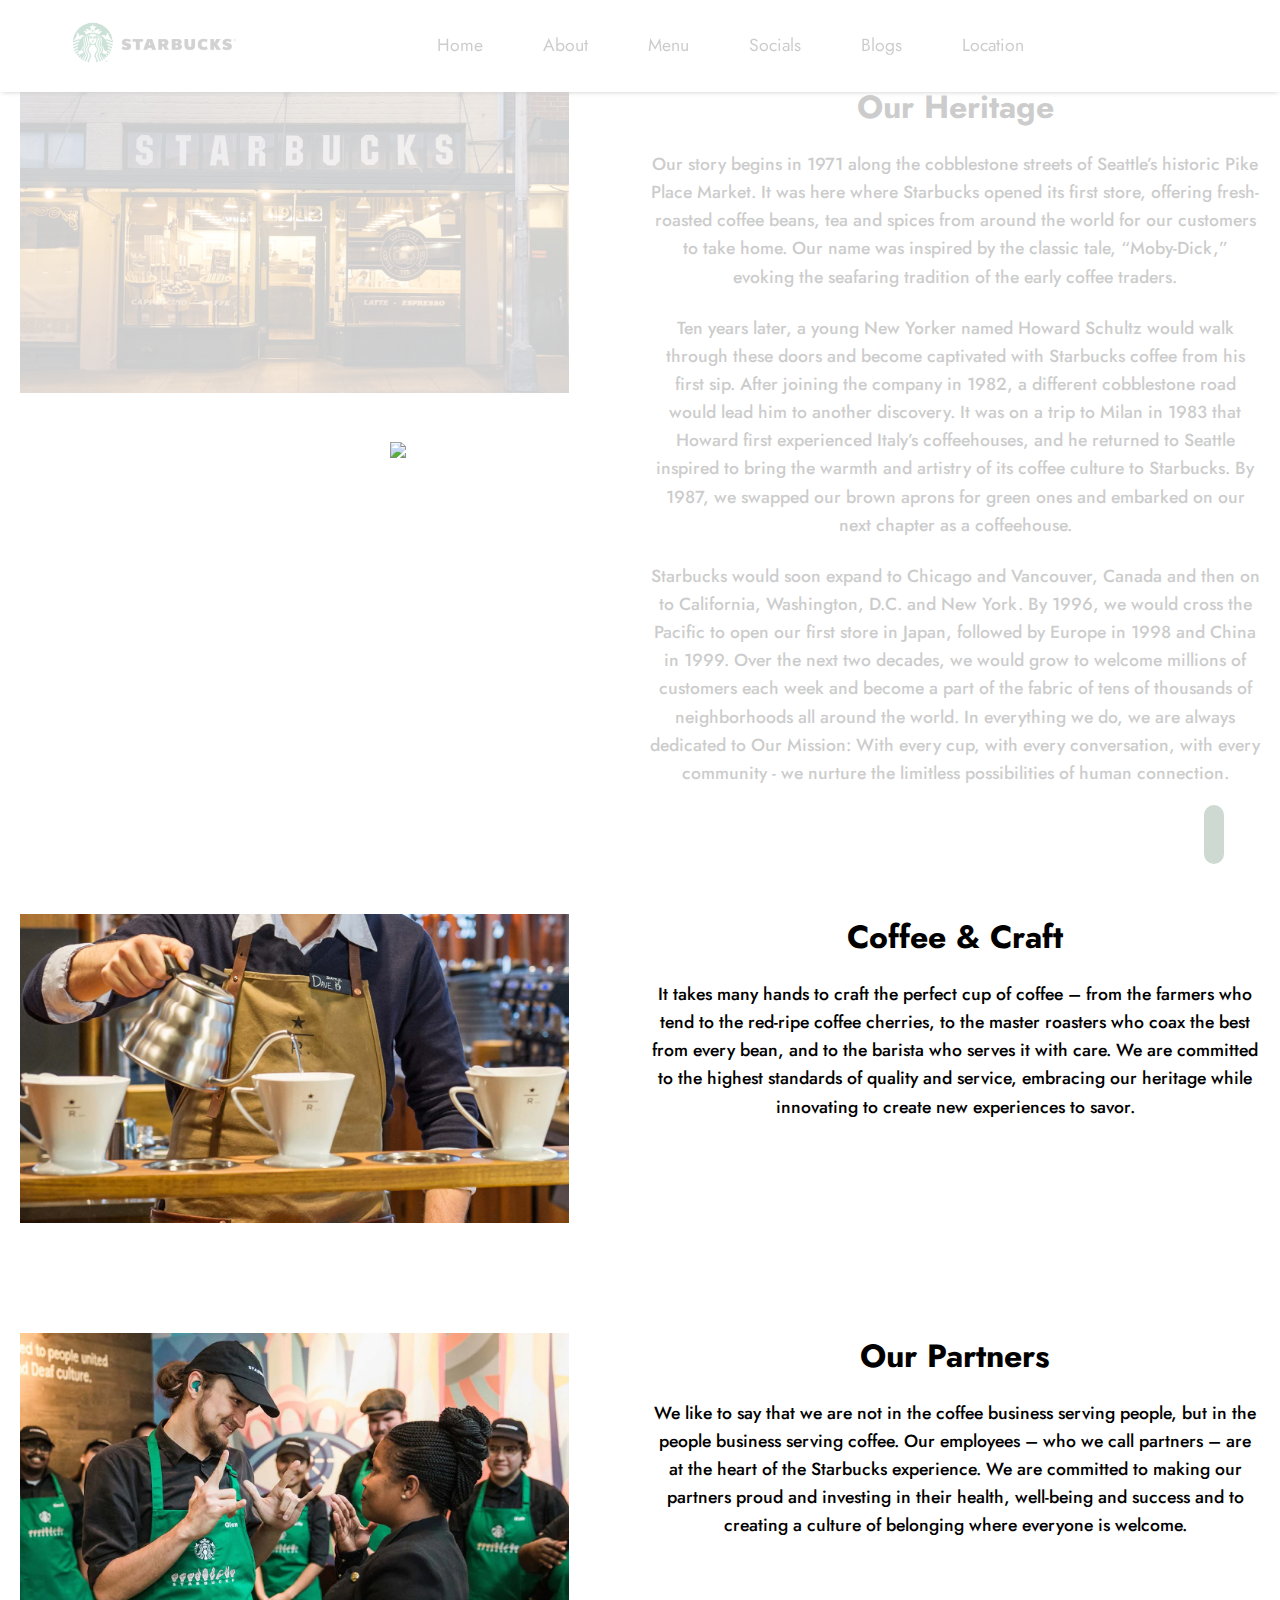
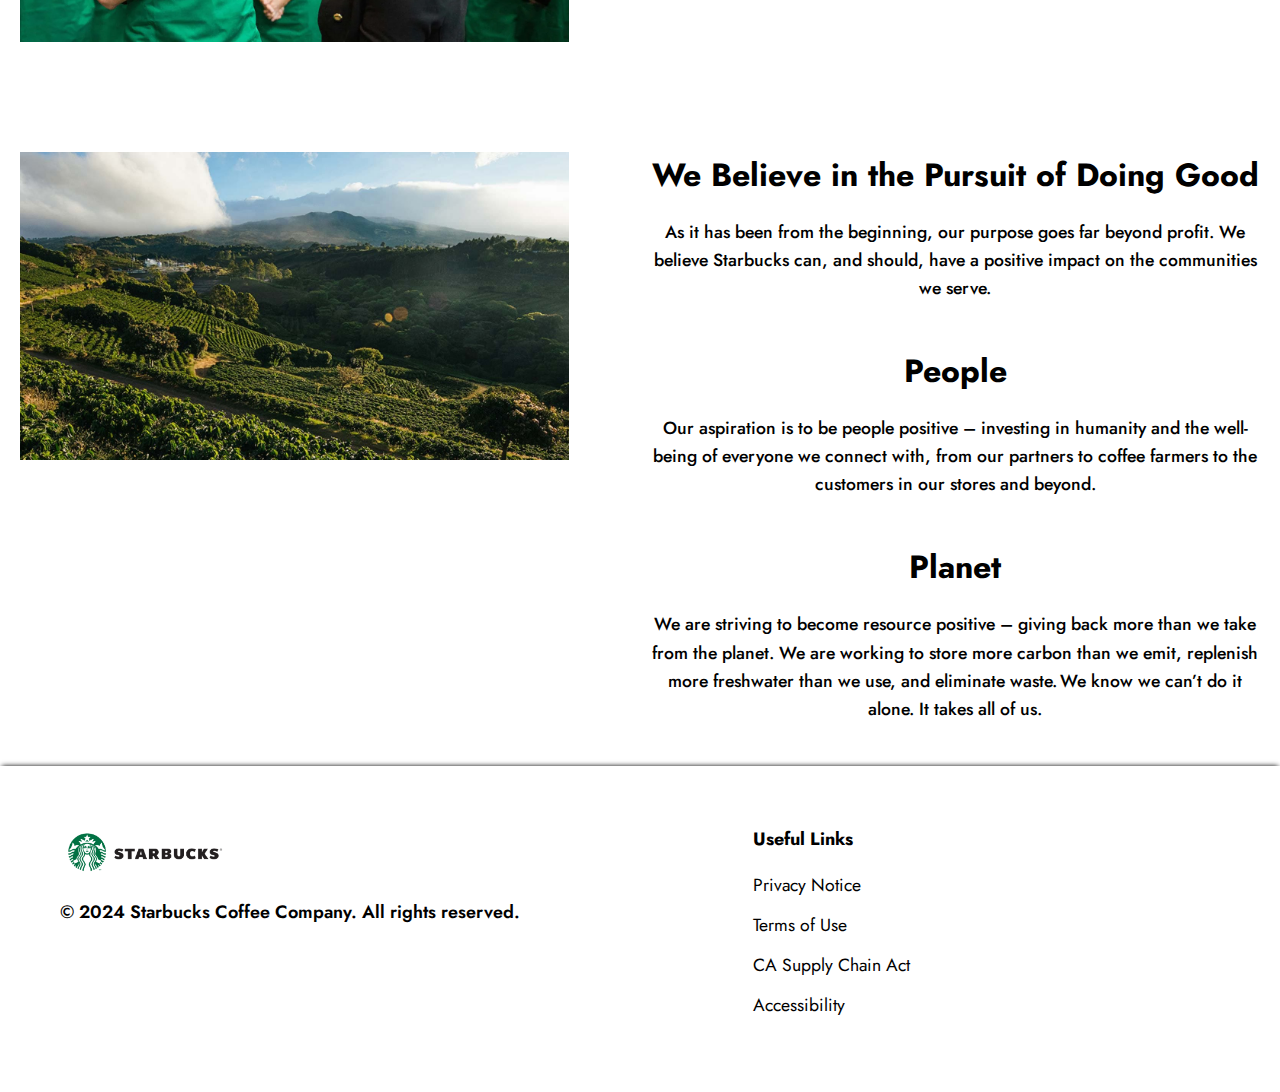
==== about.html @ 8343730b "Add files via upload" ====
<!DOCTYPE html>
<html>
    <head>
        <meta charset="UTF-8">
        <meta name="viewport" content="width=device-width, initial-scale=1">
        <title>Starbucks Coffee</title>
        <link rel="stylesheet" type="text/css" href="style.css">
        <!-- Icons -->
        <link href="https://cdn.jsdelivr.net/npm/remixicon@4.3.0/fonts/remixicon.css" rel="stylesheet"/>
        <!-- Icons -->
        <!-- Google Font -->
        <link rel="preconnect" href="https://fonts.googleapis.com">
        <link rel="preconnect" href="https://fonts.gstatic.com" crossorigin>
        <link href="https://fonts.googleapis.com/css2?family=Jost:ital,wght@0,100..900;1,100..900&display=swap" rel="stylesheet">
        <!-- Google Font -->
    </head>
    <body>

        <!-- Loader -->
        <div class="loader">
            <img src="./images/loading.gif">
        </div>
        <!-- Loader -->

        <!-- Header -->
        <header>
            <a href="#" class="logo">
                <img src="./images/logo.png">
            </a>

            <ul class="navlist">
                <li><a href="./index.html">Home</a></li>
                <li><a href="#">About</a></li>
                <li><a href="./index.html#store-here">Menu</a></li>
                <li><a href="./index.html#social-here">Socials</a></li>
                <li><a href="./index.html#blog-here">Blogs</a></li>
                <li><a href="https://www.starbucks.ph/stores">Location</a></li>
            </ul>

            <div class="nav-content">
                <i class="ri-menu-line" id="menu-icon"></i>
            </div>
        </header>
        <!-- Header -->

        <!-- About -->
        <div class="about-container">
        <div class="about-img">
            <img src="./images/a1.jpg">
        </div>
        <div class="about-content">
            <h2>Our Heritage</h2>
            <p>Our story begins in 1971 along the cobblestone streets of Seattle’s historic Pike Place Market. It was here where Starbucks opened its first store, offering fresh-roasted coffee beans, tea and spices from around the world for our customers to take home. Our name was inspired by the classic tale, “Moby-Dick,” evoking the seafaring tradition of the early coffee traders.</p><br>
            <p>Ten years later, a young New Yorker named Howard Schultz would walk through these doors and become captivated with Starbucks coffee from his first sip. After joining the company in 1982, a different cobblestone road would lead him to another discovery. It was on a trip to Milan in 1983 that Howard first experienced Italy’s coffeehouses, and he returned to Seattle inspired to bring the warmth and artistry of its coffee culture to Starbucks. By 1987, we swapped our brown aprons for green ones and embarked on our next chapter as a coffeehouse.</p><br>
            <p>Starbucks would soon expand to Chicago and Vancouver, Canada and then on to California, Washington, D.C. and New York. By 1996, we would cross the Pacific to open our first store in Japan, followed by Europe in 1998 and China in 1999. Over the next two decades, we would grow to welcome millions of customers each week and become a part of the fabric of tens of thousands of neighborhoods all around the world. In everything we do, we are always dedicated to Our Mission: With every cup, with every conversation, with every community - we nurture the limitless possibilities of human connection.</p><br>
        </div>
    </div>

    <div class="about-container">
        <div class="about-img">
            <img src="./images/a2.jpg">
        </div>
        <div class="about-content">
            <h2>Coffee & Craft</h2>
            <p>It takes many hands to craft the perfect cup of coffee – from the farmers who tend to the red-ripe coffee cherries, to the master roasters who coax the best from every bean, and to the barista who serves it with care. We are committed to the highest standards of quality and service, embracing our heritage while innovating to create new experiences to savor.</p><br>
        </div>
    </div>

    <div class="about-container">
        <div class="about-img">
            <img src="./images/a3.webp">
        </div>
        <div class="about-content">
            <h2>Our Partners</h2>
            <p>We like to say that we are not in the coffee business serving people, but in the people business serving coffee. Our employees – who we call partners – are at the heart of the Starbucks experience. We are committed to making our partners proud and investing in their health, well-being and success and to creating a culture of belonging where everyone is welcome.</p><br>
        </div>
    </div>

    <div class="about-container">
        <div class="about-img">
            <img src="./images/a4.jpg">
        </div>
        <div class="about-content">
            <h2>We Believe in the Pursuit of Doing Good</h2>
            <p>As it has been from the beginning, our purpose goes far beyond profit. We believe Starbucks can, and should, have a positive impact on the communities we serve.</p><br><br>
            <h2>People</h2>
            <p>Our aspiration is to be people positive – investing in humanity and the well-being of everyone we connect with, from our partners to coffee farmers to the customers in our stores and beyond.</p><br><br>
            <h2>Planet</h2>
            <p>We are striving to become resource positive – giving back more than we take from the planet. We are working to store more carbon than we emit, replenish more freshwater than we use, and eliminate waste. We know we can’t do it alone. It takes all of us.</p><br>
        </div>
    </div>
        <!-- About -->

        <!-- Footer -->
        <div id="social-here"></div>
        <section class="footer">
            <div class="footer-box">
                <a href="#" class="logo">
                    <img src="./images/logo.png">
                </a>

                <h5>© 2024 Starbucks Coffee Company. All rights reserved.</h5>

                <div class="icons">
                    <a href="https://www.facebook.com/Starbucks"><i class="ri-facebook-circle-fill"></i></a>
                    <a href="https://www.instagram.com/starbucks/?hl=en"><i class="ri-instagram-fill"></i></a>
                    <a href="https://x.com/starbucks?lang=en"><i class="ri-twitter-x-fill"></i></a>
                    <a href="https://www.tiktok.com/@starbucks?lang=en"><i class="ri-tiktok-fill"></i></a>
                    <a href="https://www.youtube.com/@starbucks"><i class="ri-youtube-fill"></i></a>
                </div>
            </div>

            <div class="footer-box">
                <h3>Useful Links</h3>
                <li><a href="https://www.starbucks.com/terms/privacy-notice/">Privacy Notice</a></li>
                <li><a href="https://www.starbucks.com/terms/starbucks-terms-of-use/">Terms of Use</a></li>
                <li><a href="https://content-prod-live.cert.starbucks.com/binary/v2/asset/137-70076.pdf">CA Supply Chain Act</a></li>
                <li><a href="https://www.starbucks.com/about-us/accessibility/">Accessibility</a></li>
            </div>
        </section>
        <!-- Footer -->

        <!-- Scroll -->
        <a href="#" class="scroll-btnnn"><i class="ri-arrow-drop-up-line"></i></a>
        <!-- Scroll -->

        <!-- JS -->
        <script src="./script.js"></script>
        <script nomodule src="https://unpkg.com/ionicons@7.1.0/dist/ionicons/ionicons.js"></script>
        <script src="https://unpkg.com/boxicons@2.1.4/dist/boxicons.js"></script>
        <!-- JS -->
    </body>
    </html>
---- style.css ----
* {
    margin: 0;
    padding: 0;
    box-sizing: border-box;
    list-style: none;
    text-decoration: none;
    scroll-behavior: smooth;
    font-family: "Jost", sans-serif;
}

:root {
    --bg-color: #ffff;
    --main-color: #0b421a;
    --text-color: black;
    --other-color: #362415;
    --second-color: #eac784;

    --h1-font: 5.5rem;
    --h2-font: 2.8rem;
    --p-font: 1.1rem;
}

body {
    background-color: var(--bg-color);
    color: var(--text-color);
}

/* Header & Nav */

header {
    position: fixed;
    width: 100%;
    top: 0;
    right: 0;
    z-index: 1000;
    display: flex;
    align-items: center;
    justify-content: space-between;
    padding: 20px 10%;
    background: var(--bg-color);
    box-shadow: 0 2px 5px -2px black;
    transition: all .6s ease;
}

.logo img {
    max-width: 180px;
    width: 100%;
    height: 100%;
    object-fit: contain;
}

.navlist {
    display: flex;
}

.navlist a {
    display: inline-block;
    font-size: var(--p-font);
    color: black;
    margin: 0 30px;
    padding: 2px 0;
    border-bottom: 2px solid transparent;
    transition: all .6s ease;
}

.navlist a:hover {
    color: var(--main-color);
    border-bottom: 2px solid var(--main-color);
}

.nav-content {
    display: flex;
    align-items: center;
}

.nav-content a {
    display: inline-block;
    font-size: 23px;
    color: black;
    margin: 0 10px;
    transition: all .6s ease;
}

.nav-content a:hover {
    transform: scale(1.3);
    color: var(--main-color);
}

.nav-content i {
    color: var(--text-color);
}

#menu-icon {
    font-size: 32px;
    z-index: 10001;
    cursor: pointer;
    margin-left: 10px;
    display: none;
}

/* Header & Nav */

/* Login */

.wrapper {
    margin-top: 250px;
    margin-left: 700px;
    position: fixed;
    height: 440px;
    width: 440px;
    background: transparent;
    border: 2px solid var(--main-color);
    border-radius: 20px;
    backdrop-filter: blur(70px);
    box-shadow: 0 0 30px rgba(0, 0, 0, 0.5);
    display: flex;
    justify-content: center;
    align-items: center;
    overflow: hidden;
    transform: scale(0);
    transition: transform .5s ease, height .2s ease;
    z-index: 1000;
}
  
  .wrapper.active-popup {
    transform: scale(1);
}
  
  .wrapper.active {
    height: 520px;
}
  
  .wrapper .form-box {
    width: 100%;
    padding: 40px;
}
  
  .wrapper .form-box.login {
    transition: transform .18s ease;
    transform: translateX(0);
}
  
  .wrapper.active .form-box.login {
    transition: none;
    transform: translateX(-430px);
}
  
  .wrapper .form-box.register{
    position: absolute;
    transition: none;
    transform: translateX(430px);
}
  
  .wrapper.active .form-box.register {
    transition: transform .18s ease;
    transform: translateX(0);
}
  
  .wrapper .icon-close {
    position: absolute;
    top: 0;
    right: 0;
    width: 45px;
    height: 45px;
    background: var(--main-color);
    font-size: 2em;
    color: white;
    display: flex;
    justify-content: center;
    align-items: center;
    border-bottom-left-radius: 20px;
    cursor: pointer;
    z-index: 1;
}
  
  .form-box h2 {
    font-size: 2em;
    font-weight: 700;
    color: var(--text-color);
    text-align: center;
}
  
  .input-box {
    position: relative;
    width: 100%;
    height: 50px;
    border-bottom: 2px solid var(--text-color);
    margin: 30px 0;
}
  
  .input-box label {
    position: absolute;
    top: 50%;
    left: 5px;
    transform: translateY(-50%);
    font-size: 1em;
    color: var(--text-color);
    font-weight: 500;
    pointer-events: none;
    transition: .5s;
}
  
  .input-box input:focus~label,
  .input-box input:valid~label {
    top: -5px;
}
  
  .input-box input {
    width: 100%;
    height: 100%;
    background: transparent;
    border: none;
    outline: none;
    font-size: 1em;
    color: var(--text-color);
    font-weight: 600;
    padding: 0 35px 0 5px;
}
  
  .input-box .icon {
    position: absolute;
    right: 8px;
    font-size: 1.2em;
    color: var(--main-color);
    line-height: 57px;
}
  
  .remember-forgot {
    font-size: .9em;
    color: var(--text-color);
    font-weight: 500;
    margin: -15px 0 15px;
    display: flex;
    justify-content: space-between;
}
  
  .remember-forgot label input {
    accent-color: var(--main-color);
}
  
  .remember-forgot a {
    color: black;
    text-decoration: none;
}
  
  .remember-forgot a:hover {
    text-decoration: underline;
    color: #0b421a;
}
  
  .bttn {
    width: 100%;
    height: 45px;
    background: transparent;
    border: none;
    outline: none;
    border: 2px solid black;
    border-radius: 6px;
    cursor: pointer;
    transition: .5s;
}
  
  .bttn:hover {
    background: #0b421a;
    color: white;
}
  
  .login-register {
    font-size: .9em;
    color: black;
    text-align: center;
    font-weight: 500;
    margin: 25px 0 10px;
}
  
  .login-register p a {
    color: black;
    text-decoration: none;
    font-weight: 600;
}
  
  .login-register p a:hover {
    text-decoration: underline;
}
  /* Login */


/* Hero */

section {
    padding: 80px 10% 80px;
    color: black;
}

.hero {
    position: relative;
    width: 100%;
    height: 100vh;
    display: flex;
    align-items: center;
    justify-content: center;
    text-align: center;
    background: url(./images/hero.png);
    background-size: cover;
    background-position: center;
}

.hero-text h1 {
    font-size: var(--h1-font);
    font-weight: 700;
    color: black;
    margin: 10px 0 20px;
    line-height: 1;
}

.hero-text h4 {
    font-size: 22px;
    font-weight: 600;
    color: black;
    letter-spacing: 4px;
}

.hero-text p {
    font-size: 20px;
    font-weight: 500;
    line-height: 1.5;
    color: black;
    margin-bottom: 30px;
}

.btn {
    display: inline-block;
    padding: 11px 40px;
    font-size: 14px;
    font-weight: 600;
    border: 2px solid black;
    background: var(--bg-color);
    color: black;
    letter-spacing: 2px;
    transition: all .6s ease;
}

.btn:hover {
    background: var(--main-color);
    color: var(--bg-color);
}

/* Hero */


/* Store */

.center-text {
    text-align: center;

}

.center-text h6 {
    font-size: 15px;
    font-weight: 600;
    color: var(--main-color);
    text-align: center;
}

.center-text h2 {
    font-size: var(--h2-font);
    font-weight: 600;
}

.store-content {
    display: grid;
    grid-template-columns: repeat(auto-fit, minmax(200px, auto));
    align-items: center;
    gap: 2rem;
    margin-top: 4rem;
    cursor: pointer;
}

.col {
    padding: 10px;
    border: 1px solid var(--main-color);
    border-radius: 15px;
    display: flex;
    align-items: center;
    justify-content: space-between;
    gap: 30px;
    transition: all .6s ease;
}

.col-img img{
    max-width: 400px;
    width: 200px;
    height: 180px;
    object-fit: contain;
}

.col-text h4 {
    font-size: 22px;
    font-weight: 600;
    margin-bottom: 10px;
}

.col-text p {
    line-height: 30px;
}

.col:hover {
    transform: scale(1.04) translateY(-4px);
    border: 3px solid var(--second-color);
    background-color: black;
    color: white;
}

/* Store */


/* Banner */

.banner {
    padding: 10px 10% 10px;
}

.banner-content {
    display: grid;
    grid-template-columns: repeat(auto-fit, minmax(300px, auto));
    align-items: center;
    gap: 2rem;
}

.banner-img {
    position: relative;
}

.banner-img img {
    width: 100%;
    height: auto;
    cursor: pointer;
}

.banner-in {
    position: absolute;
    top: 50%;
    left: 7%;
    transform: translateY(-50%);
}

.banner-in h3 {
    font-size: 40px;
    font-weight: 500;
    margin: 10px 0;
}

.banner-in h5 {
    font-size: 20px;
    font-weight: 400;
    margin: 10px 0;
}

.b-btnn {
    padding: 10px 27px;
    display: inline-block;
    background: transparent;
    border: 2px solid black;
    color: var(--bg-color);
    font-size: 14px;
    text-transform: uppercase;
    letter-spacing: 2px;
    font-weight: 600;
    margin-top: 10px;
    transition: all .6s ease;
}

.b-btnn:hover {
    color: black;
    background: var(--second-color);
}

/* Banner */


/* Seller */

.seller-content {
    display: grid;
    grid-template-columns: repeat(auto-fit, minmax(300px, auto));
    align-items: center;
    gap: 1.7rem;
    margin-top: 4rem;
}

.row-img {
    overflow: hidden;
}

.row-img img {
    display: block;
    width: 100%;
    transition: transform 0.6s;
    cursor: pointer;

}

.row-img img:hover {
    transform: scale(1.2);
}

.row {
    position: relative;
    text-align: center;
    cursor: pointer;
}

.row h5 {
    margin-top: 18px;
    font-size: var(--p-font);
    font-weight: 500;
    margin-bottom: 7px;
}

.row h6 {
    font-size: 17px;
    font-weight: 600;
    color: var(--main-color);
}   

.row .s-btn a {
    position: absolute;
    bottom: 73px;
    left: 0;
    right: 0;
    padding: 13px;
    background: black;
    color: rgb(255, 255, 255);
    transition: opacity 0.5s;
    opacity: 0;
}

.row:hover .s-btn a {
    opacity: 1;
}

/* Seller */ 


/* CTA */

.cta {
    height: 70vh;
    width: 100%;
    display: flex;
    align-items: center;
    justify-content: center;
    flex-direction: column;
    text-align: center;
    background: linear-gradient(rgba(0, 0, 0, 0.3), rgba(0, 0, 0, 0.7)), url(./images/starbcta.png);
    background-size: cover;
    background-position: center;
}

.cta-content h2 {
    font-size: 4rem;
    font-weight: 600;
    color: var(--bg-color);
    margin-bottom: 15px;
}

.cta-content p {
    font-size: var(--p-font);
    font-weight: 600;
    color: var(--bg-color);
    margin-bottom: 35px;
}

.cta-btn {
    display: inline-block;
    padding: 11px 40px;
    font-size: 14px;
    font-weight: 600;
    background: var(--bg-color);
    color: var(--text-color);
    letter-spacing: 2px;
    text-transform: uppercase;
    transition: all .6s ease;
}

.cta-btn:hover {
    background: var(--main-color);
    color: var(--bg-color);
}

/* CTA */


/* Footer */

.footer {
    max-height: 350px;
    padding: 60px;
    display: grid;
    grid-template-columns: repeat(auto-fit, minmax(250px, auto));
    gap: 1rem;
    box-shadow: 0 -2px 5px -2px black;
}

.footer-box .logo img {
     width: 170px;
     max-width: 100%;
     height: auto;
     margin-bottom: 1rem;
}

.footer-box h5 {
    font-size: 18px;
    font-weight: 600;
    margin-bottom: 1.4rem;
    line-height: 1.3;
}

.icons i {
    font-size: 20px;
    margin-right: 10px;
    display: inline-block;
    color: var(--text-color);
    cursor: pointer;
    transition: all .7s ease;
}

.icons i:hover {
    color: var(--main-color);
    transform: scale(1.3) rotate3d(0, 0, 1, 360deg);
}

.footer h3 {
    font-size: 18px;
    font-weight: 700;
    margin-bottom: 20px;
}

.footer-box li {
    margin-bottom: 14px;

}

.footer-box li a {
    display: block;
    color: var(--text-color);
    font-size: var(--p-font);
    transition: all .6s ease;
}

.footer-box li a:hover {
    transform: translateY(-6px);
    color: var(--main-color);
}

/* Footer */


/* Scroll */

.scroll-btnnn {
    position: fixed;
    bottom: 2.9rem;
    right: 3.5rem;
}

.scroll-btnnn i{
    font-size: 27px;
    color: var(--bg-color);
    padding: 10px;
    background: var(--main-color);
    border-radius: 25px;
}

/* Scroll */


@media(max-width: 1400px){
    header {
        padding: 15px 5%;
    }
    section {
        padding: 70px 5% 70px;
    }
    .banner {
        padding: 10px 5% 10px;
    }
}

@media(max-width: 1100px){
    header {
        padding: 15px 2%;
    }
    section {
        padding: 70px 2% 70px;
    }
    .banner {
        padding: 10px 2% 10px;
    }
    :root{
        --h1-font: 5rem;
        --h2-font: 2.3rem;
        --p-font: 1rem;
    }
    .cta-content h2{
        font-size: 3.4rem;
    }
    .store-content {
        grid-template-columns: repeat(auto-fit, minmax(350px, auto));
    }
    .banner-content {
        grid-template-columns: repeat(auto-fit, minmax(450px, auto));
    }
    .scroll-btnnn {
        position: fixed;
        bottom: 2.1rem;
        right: 2,2;

    }
}

@media(max-width: 1240px){
    .wrapper {
        margin-top: 200px;
        margin-left: 400px;
    }
}

@media(max-width: 1070px){
    #menu-icon {
        display: block;
    }
    .navlist {
        position: absolute;
        top: 100%;
        width: 100%;
        height: 350px;
        right: -100%;
        display: flex;
        flex-direction: column;
        background-color: var(--bg-color);
        border-radius: 0px 0px 20px 20px;
        padding: 10px 0;
        box-shadow: 0px 20px 20px rgb(15 54 55 / 20%);
        clip-path: circle(144% at 0% 0%);
        transition: all .55s ease-in-out;
    }
    .navlist a {
        display: block;
        padding: 0;
        margin-bottom: 22px;
        font-size: 22px;
        font-weight: 600;
        border-bottom: none;
    }
    .navlist a:hover {
        border-bottom: none;
    }
    .navlist.open {
        right: 0;
    }
    .wrapper {
        margin-top: 200px;
        margin-left: 150px;
    }
    .wrapper {
        margin-top: 100px;
        margin-left: 450px;
    }
}

@media(max-width: 720px){
    .wrapper {
        margin-top: 200px;
        margin-left: 150px;
    }
}

@media(max-width: 700px){
    :root{
        --h1-font: 3.4rem;
        --h2-font: 2rem;
        --p-font: 15px;
    }
    .cta-content h2{
        font-size: 2.8rem;
    }
    .banner-in h3 {
        margin: 5px 0;
        font-size: 24px;
    }
    .b-btnn {
        padding: 7px 20px;
    }
    .banner {
        padding: 20px 5% 20px;
    }
    .banner-content {
        grid-template-columns: repeat(auto-fit, minmax(300px, auto));
    }
    .wrapper {
        margin-top: 200px;
        margin-left: 150px;
    }
}


/* About Page */

.about-container {
    margin-top: 5%;
    display: flex;
    flex-direction: row;
    align-items: flex-start;
    justify-content: center;
    padding: 20px;
}

.about-img {
    flex: 1;
    max-width: 50%;
    margin-right: 20px;
}

.about-content {
    flex: 1;
    max-width: 50%;
}

.about-content h2 {
    align-items: center;
    text-align: center;
    font-size: 2em;
    margin-bottom: 20px;
}

.about-content p {
    align-items: center;
    text-align: center;
    font-size: 1.1em;
    line-height: 1.6;
    font-weight: 500;
}

.about-img img {
    width: 90%;
    height: auto;
    transition: all .6s ease;
}

.about-img img:hover {
    transform: scale(1.1);
}

/* About Page */


/* Loader */

.loader {
    position: fixed;
    top: 0;
    left: 0;
    width: 100vw;
    height: 100vh;
    display: flex;
    align-items: center;
    justify-content: center;
    background: rgba(255, 255, 255, 0.8);
    z-index: 9999;
  }
  
  .loader img {
    width: 500px;
    height: auto;
  }

  .loader--hidden {
    opacity: 0;
    visibility: hidden;
    transition: opacity 0.75s, visibility 0.75s;
  }
  
  .section-index-2 {
    background-color: aliceblue;
    padding-bottom: 5vw;
  }

  /* Loader */
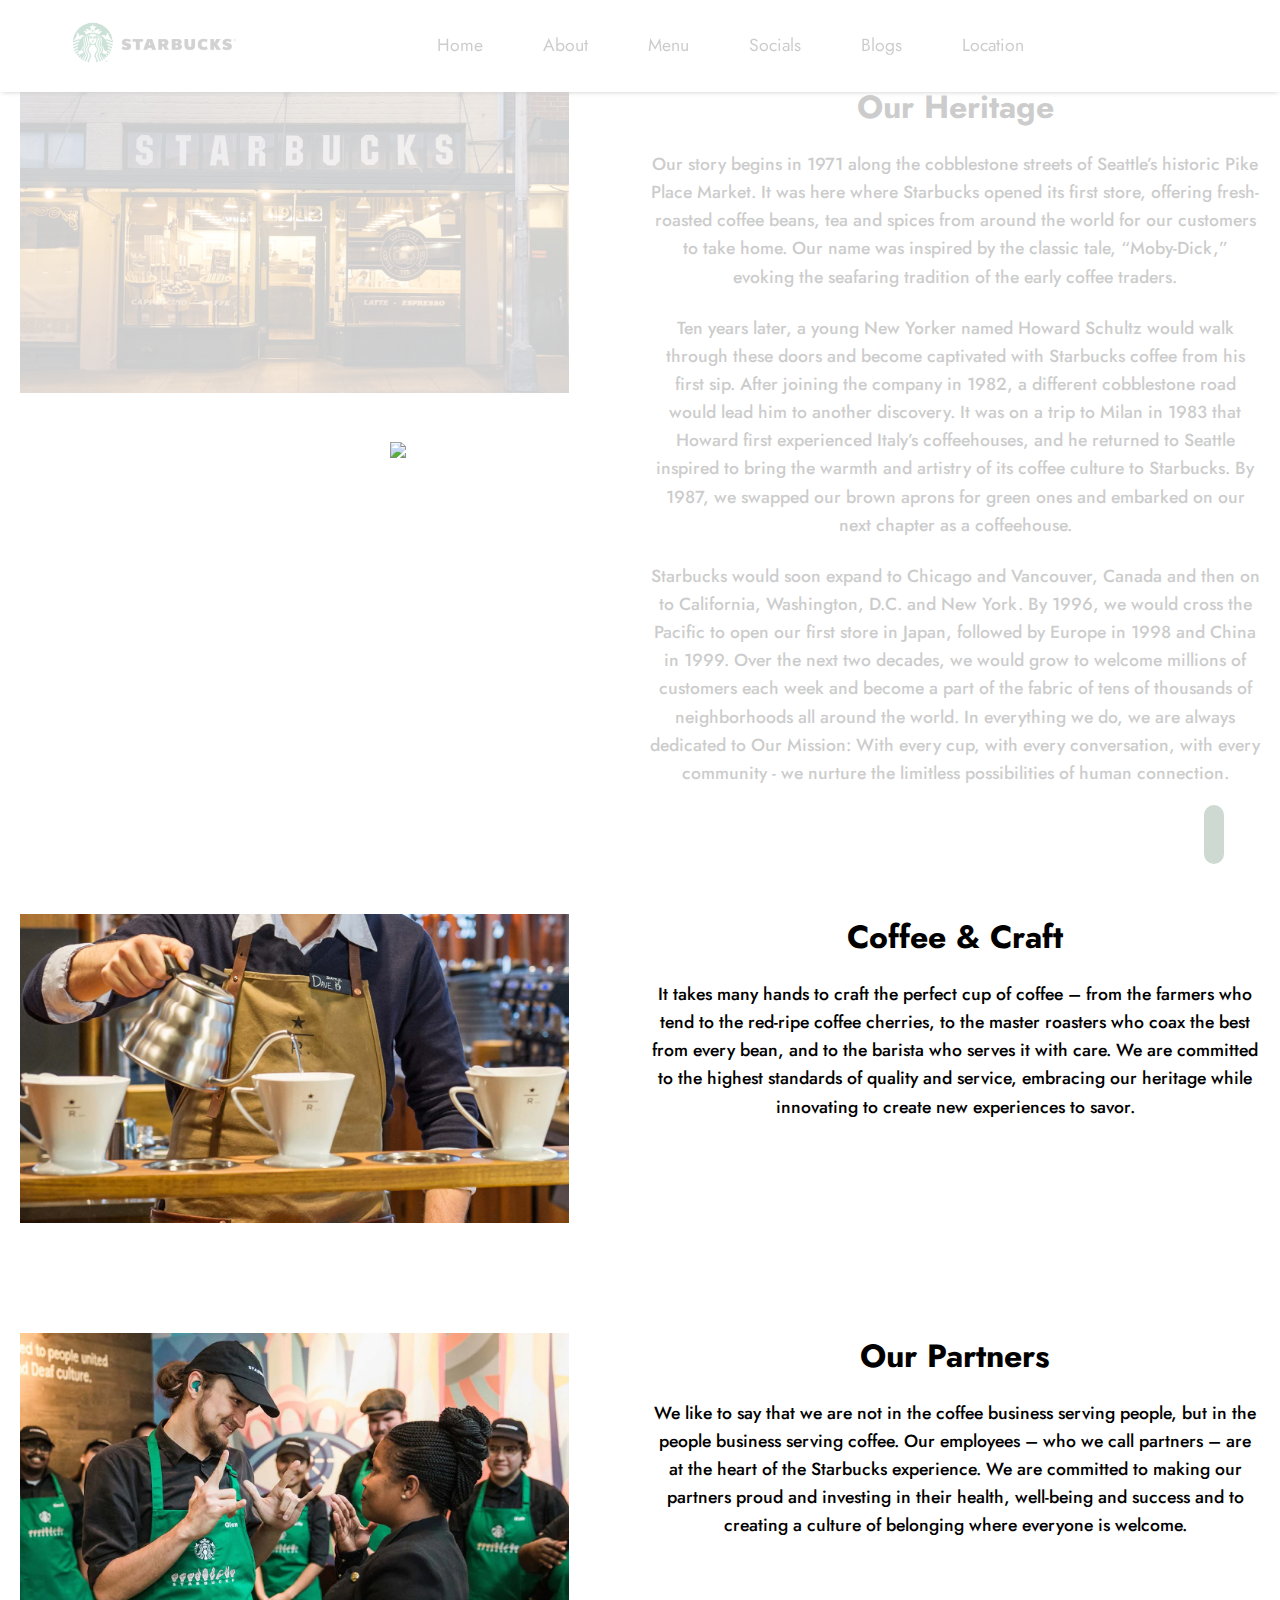
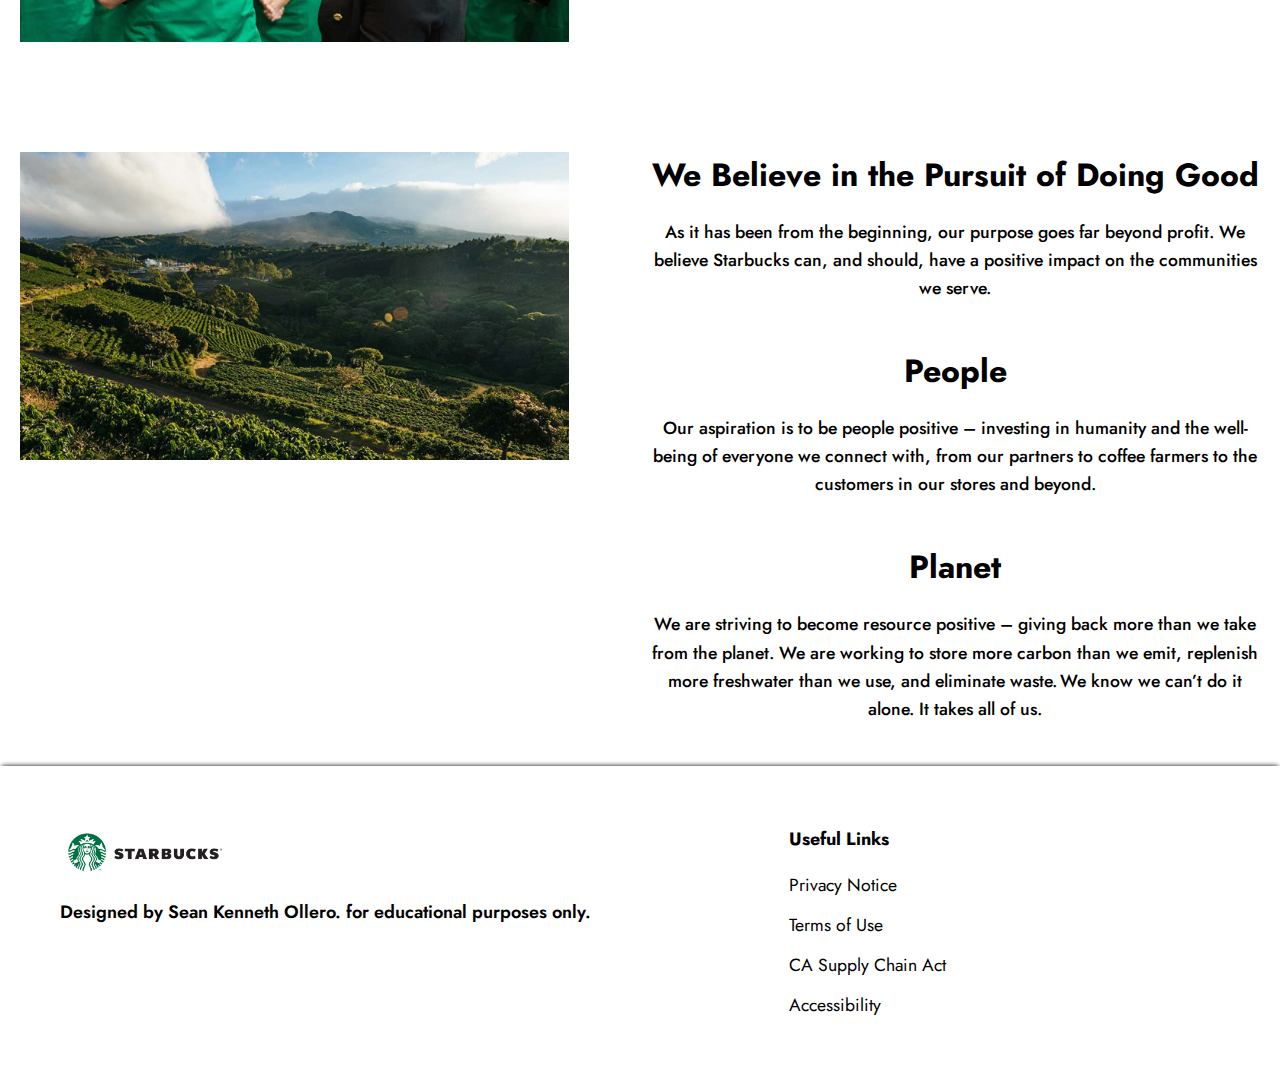
==== commit 37017b74: "Add files via upload" ====
--- a/about.html
+++ b/about.html
@@ -99,7 +99,7 @@
                     <img src="./images/logo.png">
                 </a>
 
-                <h5>© 2024 Starbucks Coffee Company. All rights reserved.</h5>
+                <h5>Designed by Sean Kenneth Ollero. for educational purposes only.</h5>
 
                 <div class="icons">
                     <a href="https://www.facebook.com/Starbucks"><i class="ri-facebook-circle-fill"></i></a>
